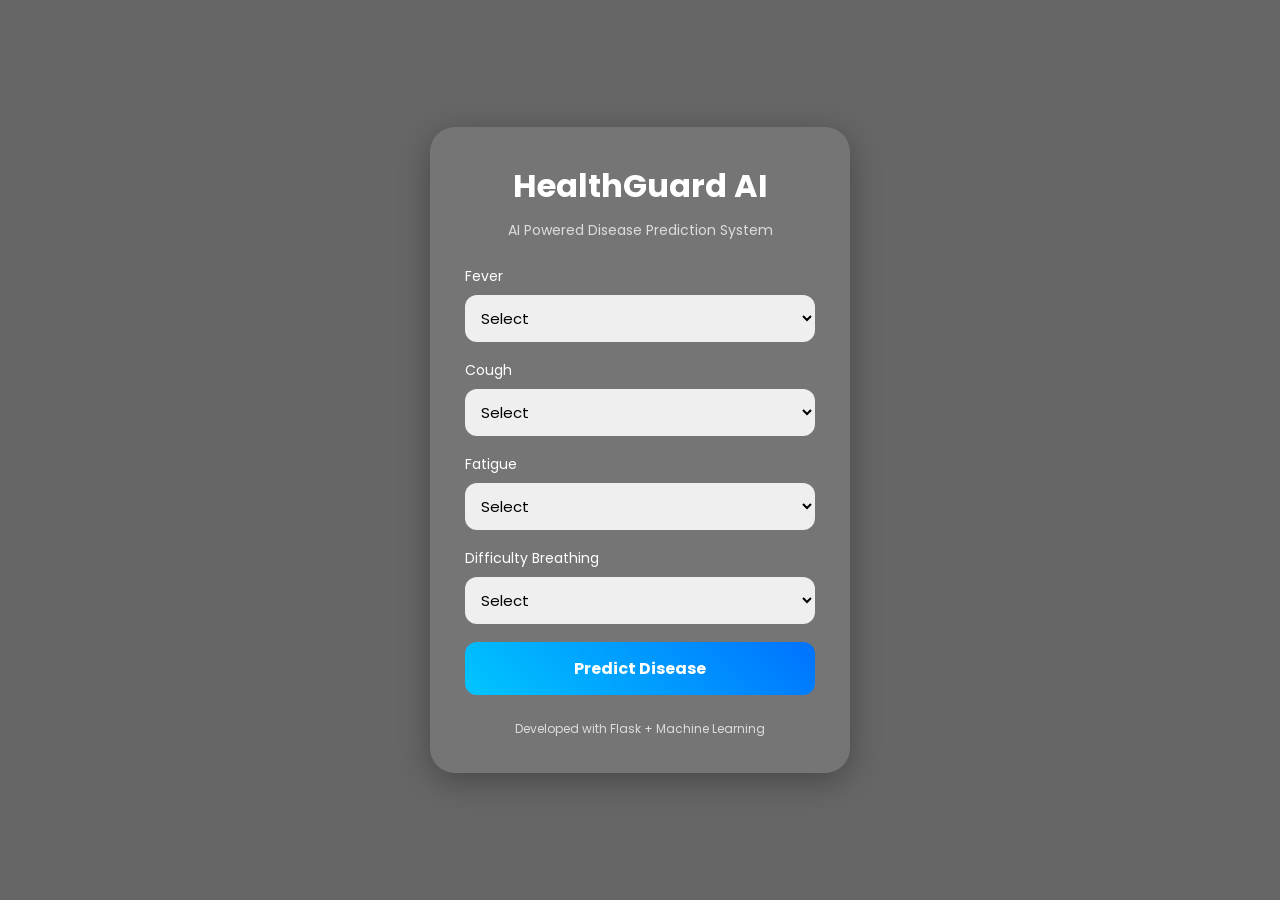
==== templates/index.html @ b7b1f352 "HealthGuard AI Project" ====
<!DOCTYPE html>
<html lang="en">

<head>

<meta charset="UTF-8">
<meta name="viewport" content="width=device-width, initial-scale=1.0">

<title>HealthGuard AI</title>

<link rel="preconnect" href="https://fonts.googleapis.com">
<link href="https://fonts.googleapis.com/css2?family=Poppins:wght@300;400;500;600&display=swap" rel="stylesheet">

<style>

*{
    margin:0;
    padding:0;
    box-sizing:border-box;
    font-family:'Poppins',sans-serif;
}

body{
    height:100vh;
    display:flex;
    justify-content:center;
    align-items:center;
    background:
    linear-gradient(rgba(0,0,0,0.6), rgba(0,0,0,0.6)),
    url('https://images.unsplash.com/photo-1588776814546-1ffcf47267a5?q=80&w=1200');
    background-size:cover;
    background-position:center;
    overflow:hidden;
}

.container{
    width:420px;
    padding:35px;
    border-radius:25px;
    background:rgba(255,255,255,0.1);
    backdrop-filter:blur(15px);
    box-shadow:0 8px 32px rgba(0,0,0,0.3);
    color:white;
    animation:fadeIn 1s ease;
}

@keyframes fadeIn{
    from{
        opacity:0;
        transform:translateY(20px);
    }
    to{
        opacity:1;
        transform:translateY(0);
    }
}

h1{
    text-align:center;
    margin-bottom:10px;
    font-size:32px;
}

.subtitle{
    text-align:center;
    margin-bottom:25px;
    color:#ddd;
    font-size:14px;
}

label{
    font-size:14px;
    display:block;
    margin-bottom:8px;
}

select{
    width:100%;
    padding:12px;
    border:none;
    border-radius:12px;
    margin-bottom:18px;
    outline:none;
    font-size:15px;
}

button{
    width:100%;
    padding:14px;
    border:none;
    border-radius:12px;
    background:linear-gradient(45deg,#00c6ff,#0072ff);
    color:white;
    font-size:16px;
    cursor:pointer;
    transition:0.3s;
    font-weight:bold;
}

button:hover{
    transform:scale(1.03);
}

#result{
    margin-top:25px;
    text-align:center;
    font-size:18px;
    font-weight:600;
    line-height:1.8;
}

.footer{
    text-align:center;
    margin-top:20px;
    font-size:12px;
    color:#ddd;
}

</style>

</head>

<body>

<div class="container">

    <h1>HealthGuard AI</h1>

    <div class="subtitle">
        AI Powered Disease Prediction System
    </div>

    <form id="predictForm">

        <label>Fever</label>
        <select id="fever" required>
            <option value="">Select</option>
            <option value="1">Yes</option>
            <option value="0">No</option>
        </select>

        <label>Cough</label>
        <select id="cough" required>
            <option value="">Select</option>
            <option value="1">Yes</option>
            <option value="0">No</option>
        </select>

        <label>Fatigue</label>
        <select id="fatigue" required>
            <option value="">Select</option>
            <option value="1">Yes</option>
            <option value="0">No</option>
        </select>

        <label>Difficulty Breathing</label>
        <select id="breathing" required>
            <option value="">Select</option>
            <option value="1">Yes</option>
            <option value="0">No</option>
        </select>

        <button type="submit">
            Predict Disease
        </button>

    </form>

    <div id="result"></div>

    <div class="footer">
        Developed with Flask + Machine Learning
    </div>

</div>

<script>

document.getElementById("predictForm").addEventListener("submit", async function(e){

    e.preventDefault();

    const features = [
        Number(document.getElementById("fever").value),
        Number(document.getElementById("cough").value),
        Number(document.getElementById("fatigue").value),
        Number(document.getElementById("breathing").value)
    ];

    const response = await fetch("/predict", {

        method: "POST",

        headers: {
            "Content-Type": "application/json"
        },

        body: JSON.stringify({
            features: features
        })

    });

    const data = await response.json();

    document.getElementById("result").innerHTML =
    `
    Predicted Disease:<br>
    <span style="color:#00ffcc">${data.result}</span>
    <br><br>

    Confidence Level:<br>
    <span style="color:#ffd369">${data.confidence}%</span>
    `;

});

</script>

</body>
</html>
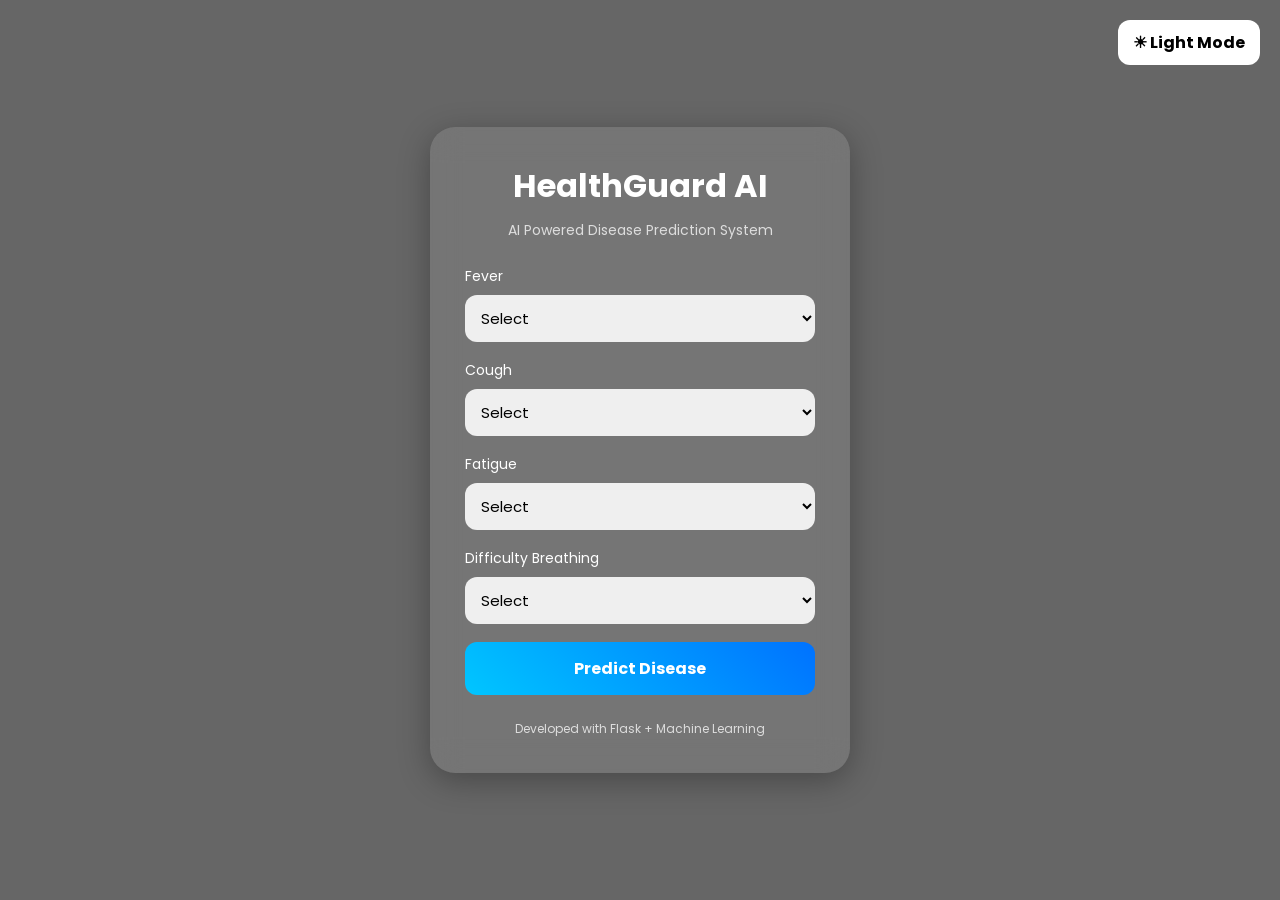
==== commit dde91431: "Updated professional README" ====
--- a/templates/index.html
+++ b/templates/index.html
@@ -31,6 +31,7 @@
     background-size:cover;
     background-position:center;
     overflow:hidden;
+    transition:0.5s;
 }
 
 .container{
@@ -41,18 +42,23 @@
     backdrop-filter:blur(15px);
     box-shadow:0 8px 32px rgba(0,0,0,0.3);
     color:white;
-    animation:fadeIn 1s ease;
-}
-
-@keyframes fadeIn{
-    from{
-        opacity:0;
-        transform:translateY(20px);
-    }
-    to{
-        opacity:1;
-        transform:translateY(0);
-    }
+    animation: float 4s ease-in-out infinite;
+}
+
+@keyframes float {
+
+    0%{
+        transform: translateY(0px);
+    }
+
+    50%{
+        transform: translateY(-10px);
+    }
+
+    100%{
+        transform: translateY(0px);
+    }
+
 }
 
 h1{
@@ -116,11 +122,53 @@
     color:#ddd;
 }
 
+#themeToggle{
+    position:absolute;
+    top:20px;
+    right:20px;
+    width:auto;
+    padding:10px 15px;
+    border:none;
+    border-radius:12px;
+    background:white;
+    color:black;
+    font-weight:bold;
+    cursor:pointer;
+}
+
+.light-mode{
+    background:
+    linear-gradient(rgba(255,255,255,0.5), rgba(255,255,255,0.5)),
+    url('https://images.unsplash.com/photo-1588776814546-1ffcf47267a5?q=80&w=1200');
+    background-size:cover;
+    background-position:center;
+}
+
+.light-mode .container{
+    background:rgba(255,255,255,0.8);
+    color:black;
+}
+
+.light-mode .subtitle{
+    color:#333;
+}
+
+.light-mode .footer{
+    color:#333;
+}
+
+.light-mode select{
+    background:#f1f1f1;
+    color:black;
+}
+
 </style>
 
 </head>
 
 <body>
+
+<button id="themeToggle">☀ Light Mode</button>
 
 <div class="container">
 
@@ -215,6 +263,21 @@
 
 });
 
+const toggleBtn = document.getElementById("themeToggle");
+
+toggleBtn.addEventListener("click", () => {
+
+    document.body.classList.toggle("light-mode");
+
+    if(document.body.classList.contains("light-mode")){
+        toggleBtn.innerText = "🌙 Dark Mode";
+    }
+    else{
+        toggleBtn.innerText = "☀ Light Mode";
+    }
+
+});
+
 </script>
 
 </body>
